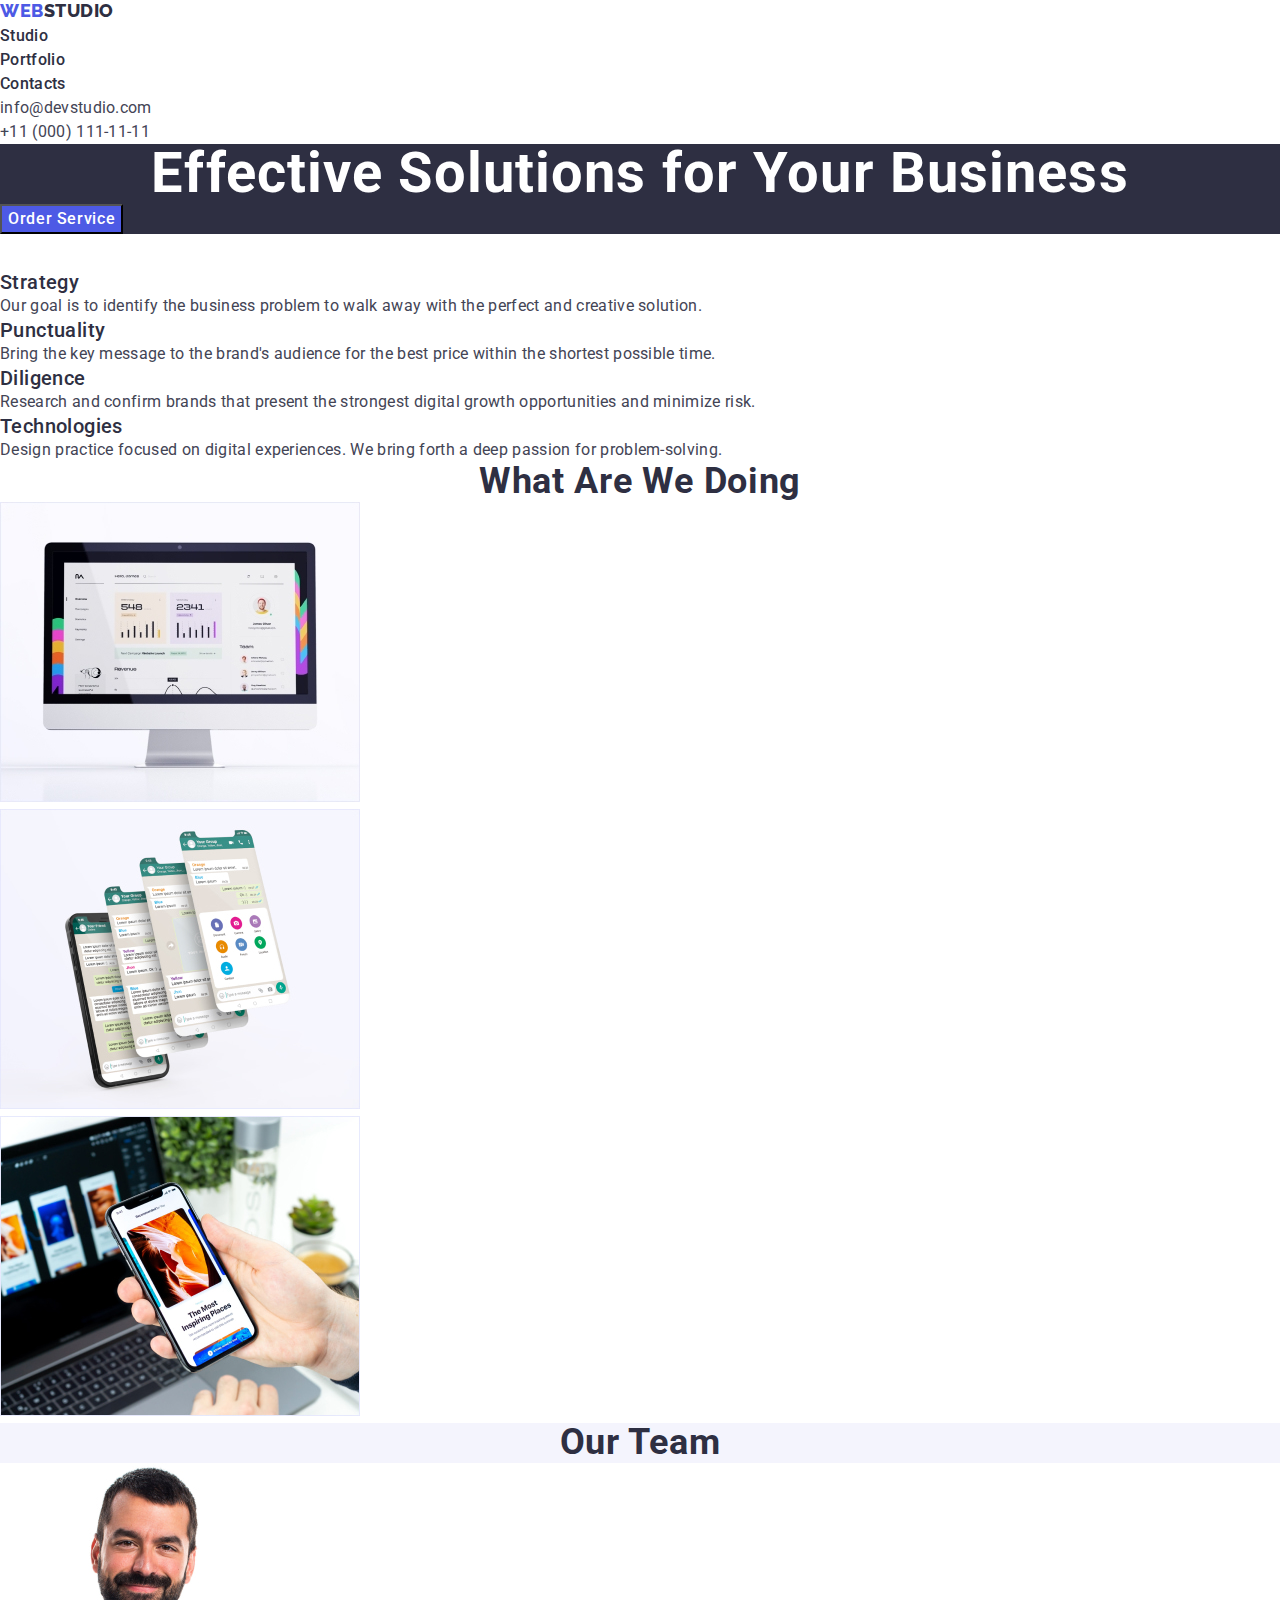
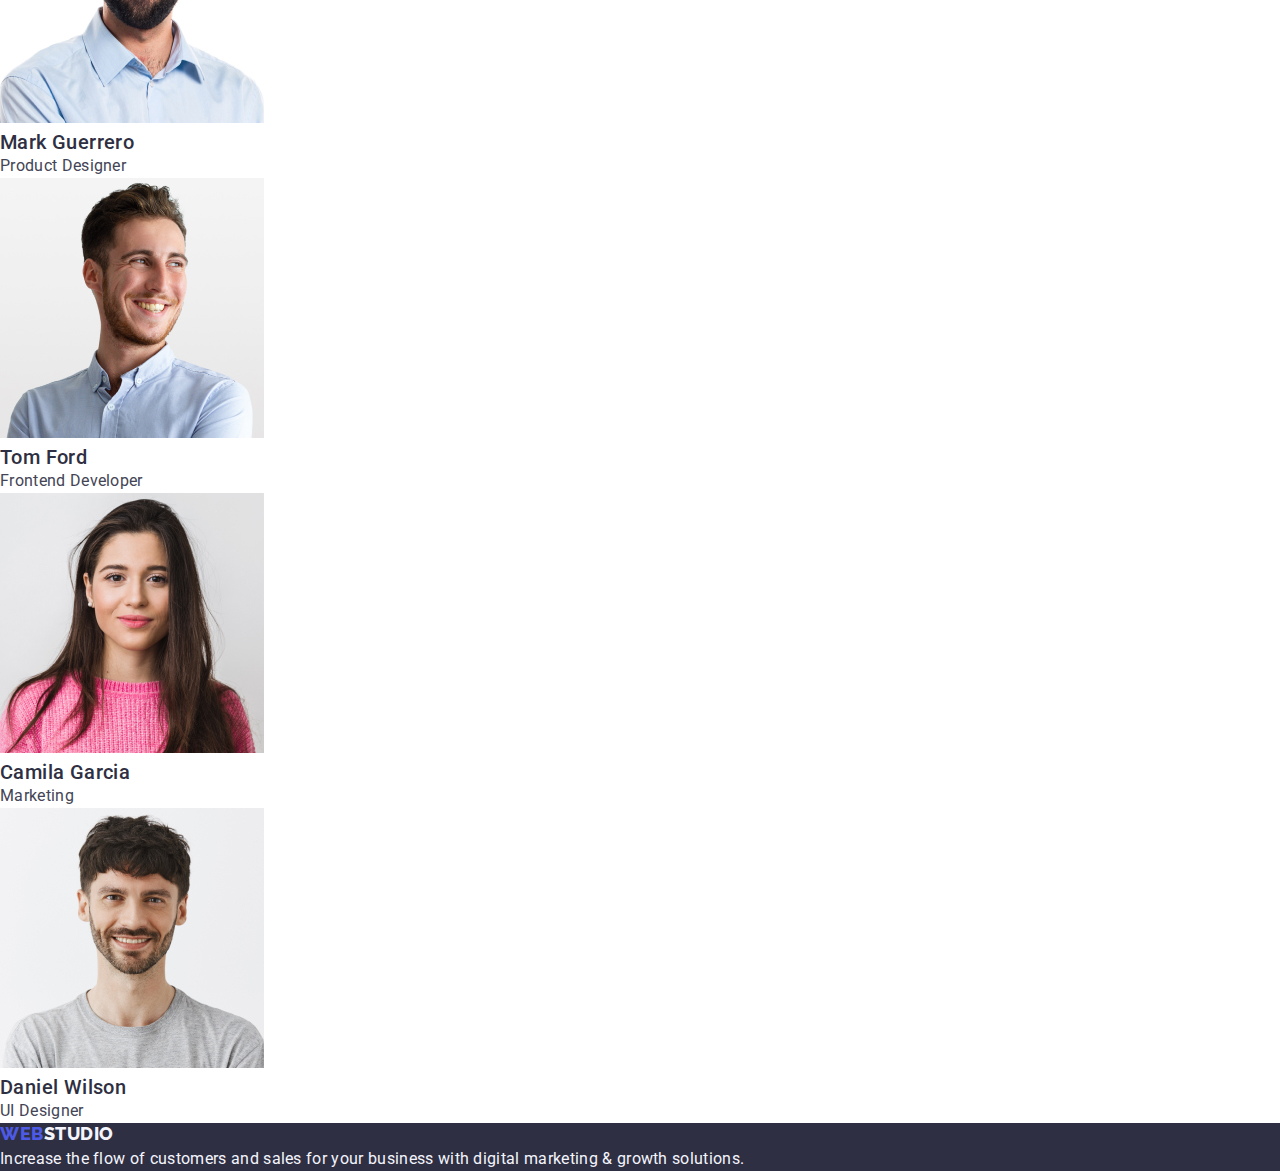
==== index.html @ f1a43825 "start" ====
<!DOCTYPE html>
<html lang="en">
  <head>
    <meta charset="UTF-8" />
    <meta name="description" content="Effective Solutions for Your Business" />
    <title>Web Studio (Version 4.0)</title>
    <link rel="preconnect" href="https://fonts.googleapis.com" />
    <link rel="preconnect" href="https://fonts.gstatic.com" crossorigin />
    <link
      href="https://fonts.googleapis.com/css2?family=Raleway:wght@800&family=Roboto:wght@400;500;700;900&display=swap"
      rel="stylesheet"
    />
    <link
      rel="stylesheet"
      href="https://cdn.jsdelivr.net/npm/modern-normalize@2.0.0/modern-normalize.min.css"
    />
    <link rel="stylesheet" href="./css/styles.css" />
    <link rel="shortcut icon" href="./images/icon-Web.png" type="image/png" />
  </head>

  <body>
    <header>
      <nav>
        <a href="" class="link">Web<span class="studio">Studio</span></a>
        <ul class="list">
          <li><a href="./index.html" class="link">Studio</a></li>
          <li><a href="./portfolio.html" class="link">Portfolio</a></li>
          <li><a href="" class="link">Contacts</a></li>
        </ul>
      </nav>
      <address class="contacts-header">
        <ul class="list">
          <li>
            <a href="mailto:info@devstudio.com" class="link"
              >info@devstudio.com</a
            >
          </li>
          <li>
            <a href="tel:+110001111111" class="link">+11 (000) 111-11-11</a>
          </li>
        </ul>
      </address>
    </header>

    <main>
      <section class="hero">
        <h1 class="main-title">Effective Solutions for Your Business</h1>
        <button type="button" class="hero-btn">Order Service</button>
      </section>
      <section>
        <h2 class="hide">features</h2>
        <ul class="list">
          <li>
            <h3 class="feature-name">Strategy</h3>
            <p class="feature-text">
              Our goal is to identify the business problem to walk away with the
              perfect and creative solution.
            </p>
          </li>
          <li>
            <h3 class="feature-name">Punctuality</h3>
            <p class="feature-text">
              Bring the key message to the brand's audience for the best price
              within the shortest possible time.
            </p>
          </li>
          <li>
            <h3 class="feature-name">Diligence</h3>
            <p class="feature-text">
              Research and confirm brands that present the strongest digital
              growth opportunities and minimize risk.
            </p>
          </li>
          <li>
            <h3 class="feature-name">Technologies</h3>
            <p class="feature-text">
              Design practice focused on digital experiences. We bring forth a
              deep passion for problem-solving.
            </p>
          </li>
        </ul>
      </section>
      <section>
        <h2 class="name-what">What are we doing</h2>
        <ul class="list">
          <li>
            <img
              src="./images/section2/img1.jpg"
              width="360"
              alt="create your own perfect website"
            />
          </li>
          <li>
            <img
              src="./images/section2/img2.jpg"
              width="360"
              alt="create best applications"
            />
          </li>
          <li>
            <img
              src="./images/section2/img3.jpg"
              width="360"
              alt="synchronize applications with desktop programs"
            />
          </li>
        </ul>
      </section>
      <section class="team-cards">
        <h2 class="name-what">Our Team</h2>
        <ul class="list">
          <li class="team-list">
            <img
              src="./images/section3/TeamCard1/img.jpg"
              width="264"
              alt="Mark Guerrero"
            />
            <h3 class="card-name">Mark Guerrero</h3>
            <p class="card-text">Product Designer</p>
          </li>
          <li class="team-list">
            <img
              src="./images/section3/TeamCard2/img.jpg"
              width="264"
              alt="Tom Ford"
            />
            <h3 class="card-name">Tom Ford</h3>
            <p class="card-text">Frontend Developer</p>
          </li>
          <li class="team-list">
            <img
              src="./images/section3/TeamCard3/img.jpg"
              width="264"
              alt="Camila Garcia"
            />
            <h3 class="card-name">Camila Garcia</h3>
            <p class="card-text">Marketing</p>
          </li>
          <li class="team-list">
            <img
              src="./images/section3/TeamCard4/img.jpg"
              width="264"
              alt="Daniel Wilson"
            />
            <h3 class="card-name">Daniel Wilson</h3>
            <p class="card-text">UI Designer</p>
          </li>
        </ul>
      </section>
    </main>
    <footer class="bottom">
      <a href="" class="link">Web<span class="studio">Studio</span></a>
      <p class="bottom-text">
        Increase the flow of customers and sales for your business with digital
        marketing & growth solutions.
      </p>
    </footer>
  </body>
</html>
---- css/styles.css ----
:root {
    --primary-font: 'Roboto', sans-serif;
    --logo-font: 'Raleway', sans-serif;
    --primary-brand: #4D5AE5;
    --pressed-state: #404BBF;
    --light: #F4F4FD;
    --dark: #2E2F42;
    --white-background: #FFFFFF;
    --text: #434455;
    --accent: #E7E9FC;
}

body {
    font-family: var(--primary-font);
    color: var(--text);
    background-color: var(--white-background);
    font-size: 16px;
    line-height: 1.5;
    letter-spacing: 0.32px;
    word-wrap: break-word;
}

h1,
h2,
h3,
h4,
h5,
h6,
p {
    margin-top: 0;
    margin-bottom: 0;
}

ul,
ol {
    margin-top: 0;
    margin-bottom: 0;
    padding-left: 0;
}

nav>.link, footer>.link {
    color: var(--primary-brand);
    font-size: 18px;
    font-family: Raleway, sans-serif;
    font-weight: 800;
    text-transform: uppercase;
    line-height: 1.17;
    letter-spacing: 0.54px;
    text-decoration: none;
}
nav .list .link {
    color: var(--dark);
    font-weight: 500;
    list-style: none;
    text-decoration: none;
}
.contacts-header {font-style: normal}
.contacts-header .list .link {
    color: var(--text);
}

.hero {background-color: var(--dark)}
.main-title {
    color: var(--white-background);
    font-size: 56px;
    text-align: center;
    font-weight: 700;
    line-height: 1.07;
    letter-spacing: 1.12px;
    word-wrap: break-word;
}
.hero-btn {
    background-color: var(--primary-brand);
    color: var(--white-background);
    font-weight: 500;
    line-height: 1.5;
    letter-spacing: 0.64px;
    cursor: pointer;
}
.hero-btn:hover, .hero-btn:focus, .hero-btn:active {
background-color: var(--pressed-state);
}

.hide {color: var(--white-background);}

.feature-name {
    color: var(--dark);
    font-size: 20px;
    font-weight: 500;
    line-height: 1.2;
    letter-spacing: 0.40px;
}
.name-what {
    color: var(--dark);
    font-size: 36px;
    font-weight: 700;
    text-align: center;
    text-transform: capitalize;
    line-height: 1.11;
    letter-spacing: 0.72px;
}

.filter-btn {
    color: var(--primary-brand);
    font-weight: 500;
    line-height: 1.5;
    letter-spacing: 0.64px;
    background-color: var(--light);
    justify-content: center;
    cursor: pointer;
    }
.filter-btn:hover, .filter-btn:focus, .filter-btn:active {
    background-color: var(--pressed-state);
    color: var(--white-background);
}

.team-cards {background-color: var(--light);}
.card-name {
    color: var(--dark);
    font-size: 20px;
    font-weight: 500;
    line-height: 1.2;
    letter-spacing: 0.40px;
}
.card-text {color: var(--text);}
.team-list {background-color: var(--white-background);}

nav .studio {
    color: var(--dark);
}
footer .studio {
    color: var(--light);
}
.bottom-text {
    color: var(--light);
}
.bottom {background-color: var(--dark)}

.link {
    text-decoration: none;
}
.list .link:hover,
.list .link:focus,
.list .link:active {color: var(--pressed-state);}

.list {
    list-style: none;
}
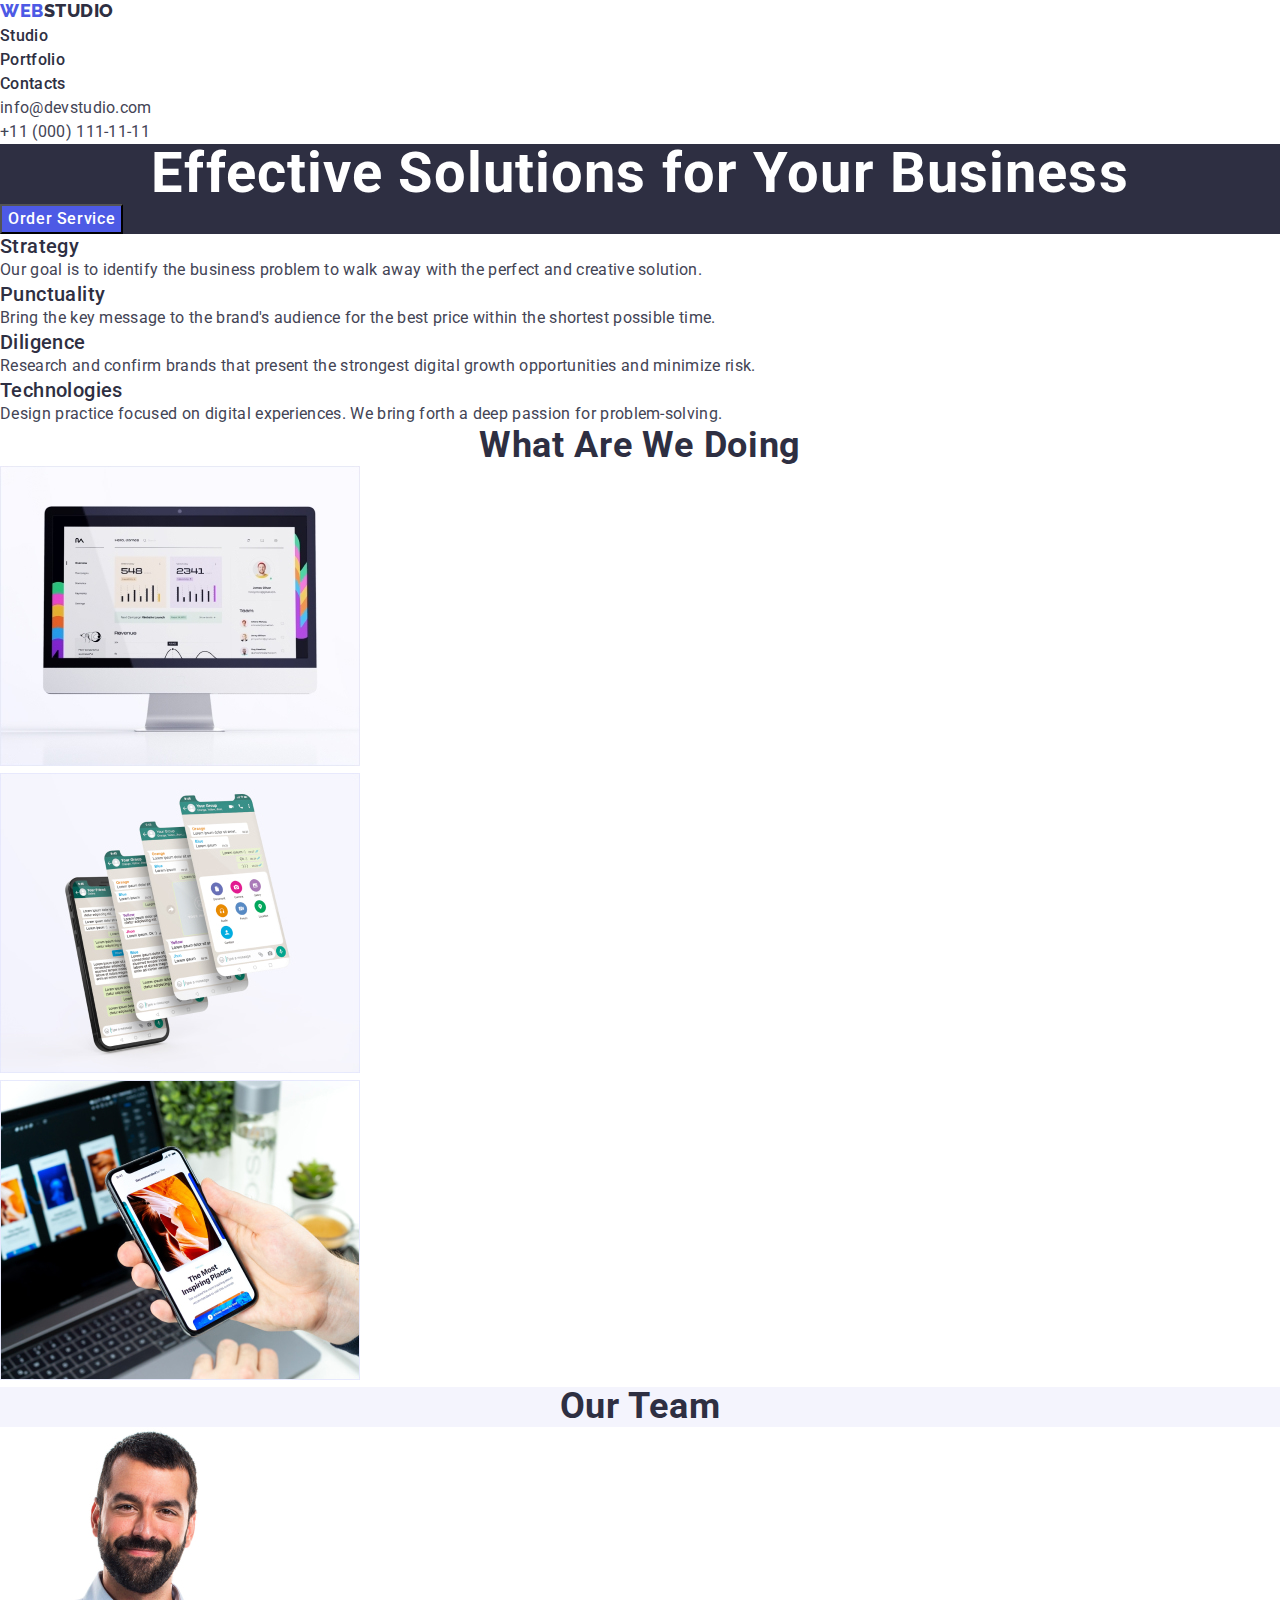
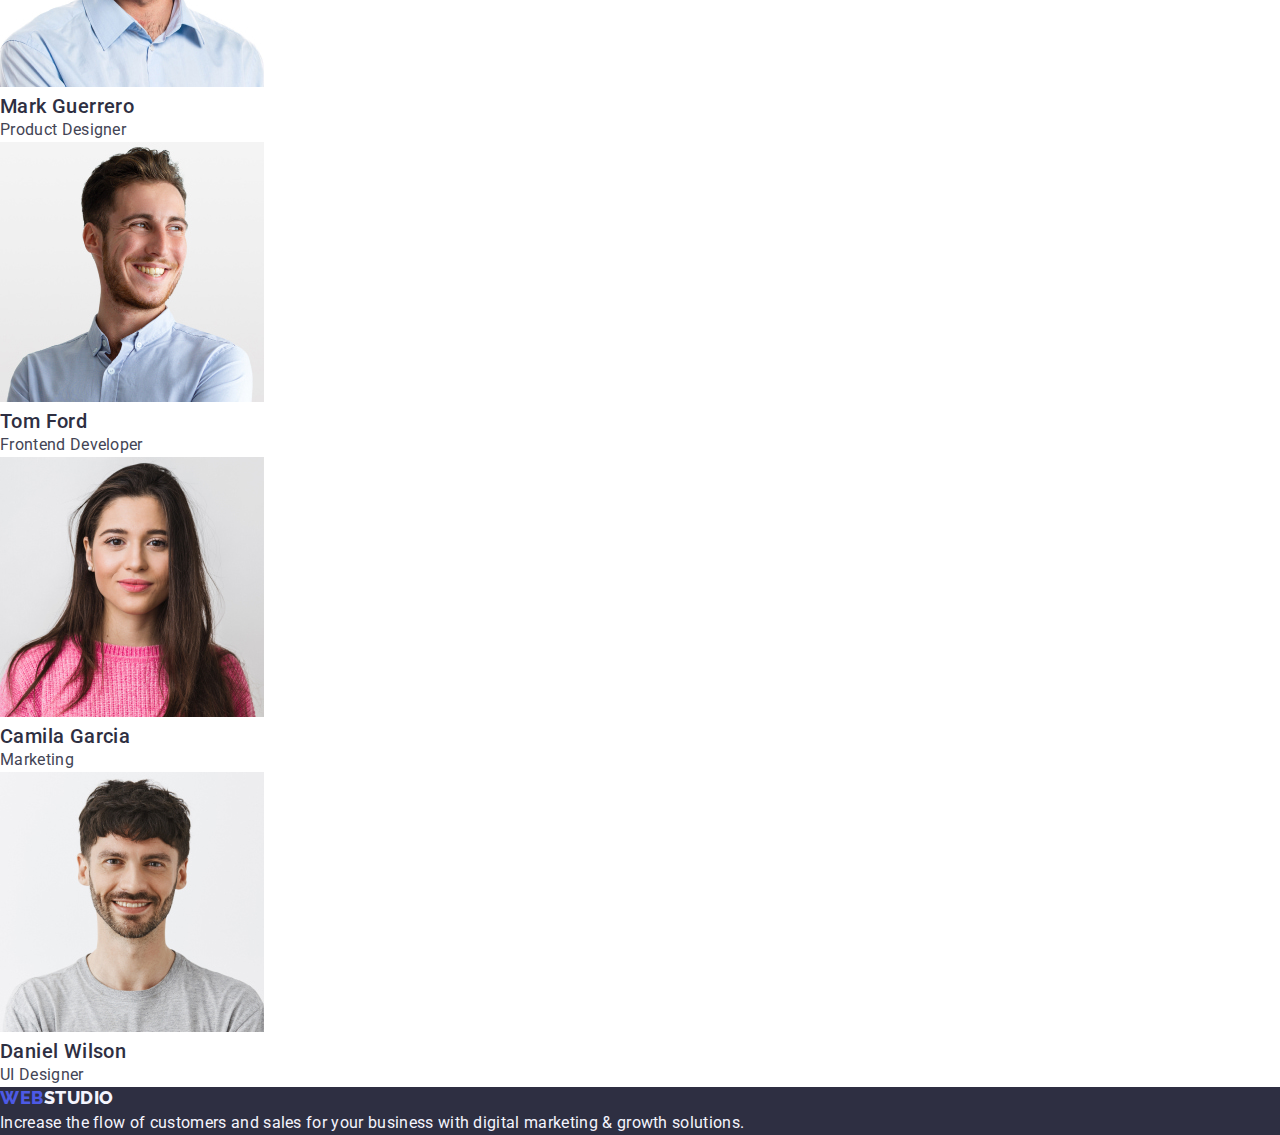
==== commit 797bb59a: "+hide" ====
--- a/index.html
+++ b/index.html
@@ -15,7 +15,7 @@
       href="https://cdn.jsdelivr.net/npm/modern-normalize@2.0.0/modern-normalize.min.css"
     />
     <link rel="stylesheet" href="./css/styles.css" />
-    <link rel="shortcut icon" href="./images/icon-Web.png" type="image/png" />
+    <link rel="shortcut icon" href="./images/icon-Web.svg" type="image/svg" />
   </head>
 
   <body>
--- a/css/styles.css
+++ b/css/styles.css
@@ -81,7 +81,7 @@
 background-color: var(--pressed-state);
 }
 
-.hide {color: var(--white-background);}
+.hide {display: none;}
 
 .feature-name {
     color: var(--dark);
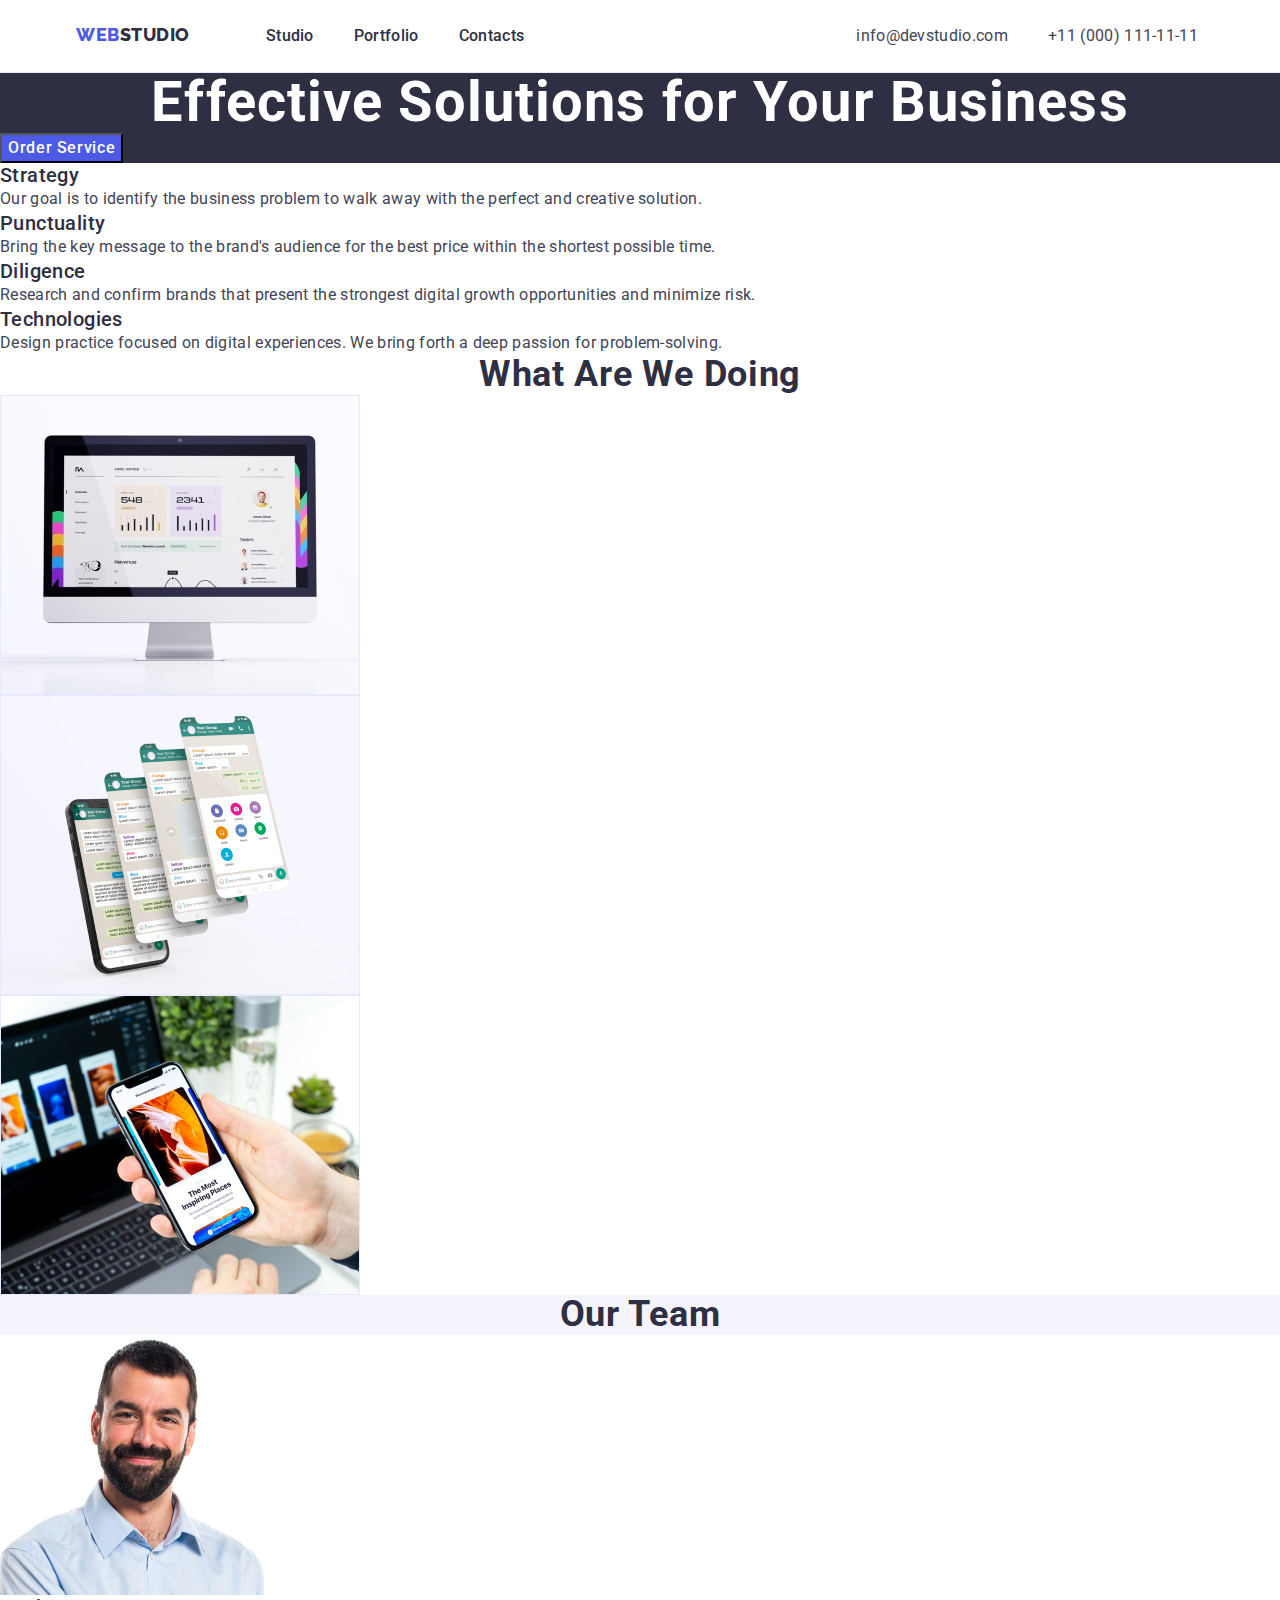
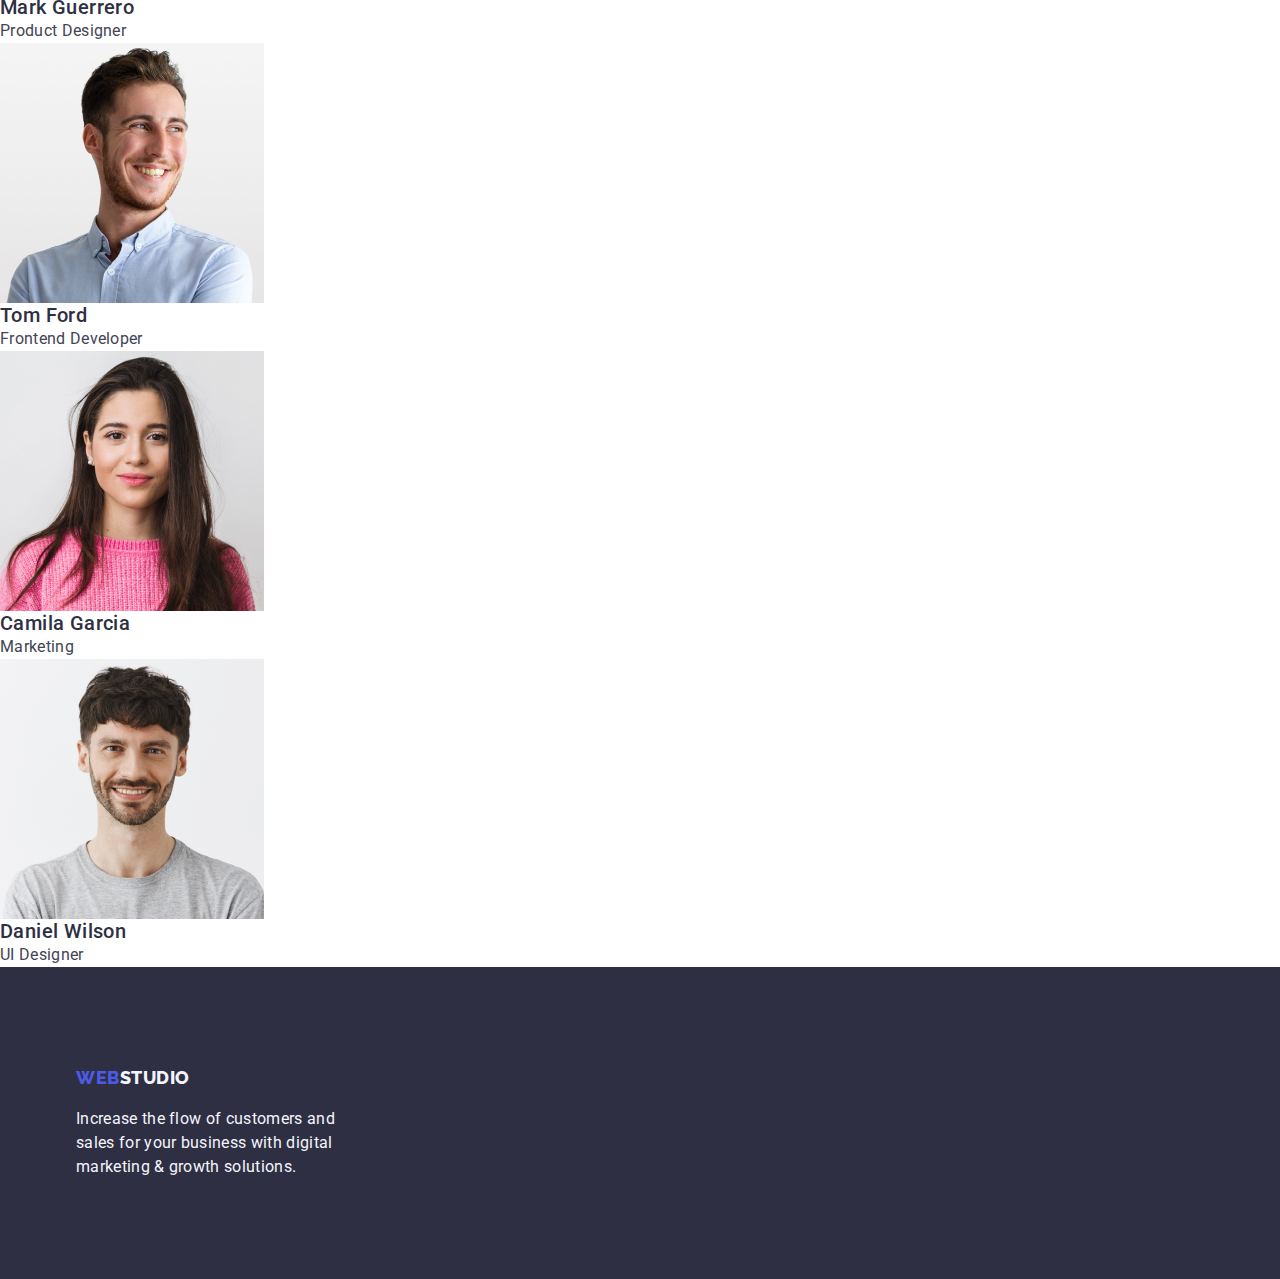
==== commit 1e097119: "+header+footer+btn" ====
--- a/index.html
+++ b/index.html
@@ -14,32 +14,49 @@
       rel="stylesheet"
       href="https://cdn.jsdelivr.net/npm/modern-normalize@2.0.0/modern-normalize.min.css"
     />
+    <link
+      rel="stylesheet"
+      href="https://cdnjs.cloudflare.com/ajax/libs/modern-normalize/2.0.0/modern-normalize.min.css"
+      integrity="sha512-4xo8blKMVCiXpTaLzQSLSw3KFOVPWhm/TRtuPVc4WG6kUgjH6J03IBuG7JZPkcWMxJ5huwaBpOpnwYElP/m6wg=="
+      crossorigin="anonymous"
+      referrerpolicy="no-referrer"
+    />
     <link rel="stylesheet" href="./css/styles.css" />
     <link rel="shortcut icon" href="./images/icon-Web.svg" type="image/svg" />
   </head>
 
   <body>
-    <header>
-      <nav>
-        <a href="" class="link">Web<span class="studio">Studio</span></a>
-        <ul class="list">
-          <li><a href="./index.html" class="link">Studio</a></li>
-          <li><a href="./portfolio.html" class="link">Portfolio</a></li>
-          <li><a href="" class="link">Contacts</a></li>
-        </ul>
-      </nav>
-      <address class="contacts-header">
-        <ul class="list">
-          <li>
-            <a href="mailto:info@devstudio.com" class="link"
-              >info@devstudio.com</a
-            >
-          </li>
-          <li>
-            <a href="tel:+110001111111" class="link">+11 (000) 111-11-11</a>
-          </li>
-        </ul>
-      </address>
+    <header class="header">
+      <div class="container header-container">
+        <nav class="nav">
+          <a class="logo link" href="">Web<span class="studio">Studio</span></a>
+          <ul class="nav-list list">
+            <li class="nav-item">
+              <a class="nav-links link" href="./index.html">Studio</a>
+            </li>
+            <li class="nav-item">
+              <a class="nav-links link" href="./portfolio.html">Portfolio</a>
+            </li>
+            <li class="nav-item">
+              <a class="nav-links link" href="">Contacts</a>
+            </li>
+          </ul>
+        </nav>
+        <address class="contacts-header">
+          <ul class="contacts list">
+            <li class="contacts-item">
+              <a class="contacts-links link" href="mailto:info@devstudio.com"
+                >info@devstudio.com</a
+              >
+            </li>
+            <li class="contacts-item">
+              <a class="contacts-links link" href="tel:+110001111111"
+                >+11 (000) 111-11-11</a
+              >
+            </li>
+          </ul>
+        </address>
+      </div>
     </header>
 
     <main>
@@ -48,7 +65,7 @@
         <button type="button" class="hero-btn">Order Service</button>
       </section>
       <section>
-        <h2 class="hide">features</h2>
+        <h2 class="visually-hidden">features</h2>
         <ul class="list">
           <li>
             <h3 class="feature-name">Strategy</h3>
@@ -148,12 +165,16 @@
         </ul>
       </section>
     </main>
-    <footer class="bottom">
-      <a href="" class="link">Web<span class="studio">Studio</span></a>
-      <p class="bottom-text">
-        Increase the flow of customers and sales for your business with digital
-        marketing & growth solutions.
-      </p>
+    <footer class="footer">
+      <div class="container footer-container">
+        <div class="footer-logo-container">
+          <a class="logo link" href="">Web<span class="studio">Studio</span></a>
+        </div>
+        <p class="bottom-text">
+          Increase the flow of customers and sales for your business with
+          digital marketing & growth solutions.
+        </p>
+      </div>
     </footer>
   </body>
 </html>
--- a/css/styles.css
+++ b/css/styles.css
@@ -1,3 +1,36 @@
+/* reset start */
+h1,
+h2,
+h3,
+h4,
+h5,
+h6,
+p {
+    margin-top: 0;
+    margin-bottom: 0;
+}
+
+ul,
+ol {
+    margin-top: 0;
+    margin-bottom: 0;
+    padding-left: 0;
+}
+.link {
+    text-decoration: none;
+    color: currentColor;
+}
+.list {
+    list-style: none;
+}
+.contacts-header {
+    font-style: normal;
+}
+.list-item:not(:last-child) {
+    margin-bottom: 20px;
+}
+/* reset end */
+
 :root {
     --primary-font: 'Roboto', sans-serif;
     --logo-font: 'Raleway', sans-serif;
@@ -19,26 +52,35 @@
     letter-spacing: 0.32px;
     word-wrap: break-word;
 }
-
-h1,
-h2,
-h3,
-h4,
-h5,
-h6,
-p {
-    margin-top: 0;
-    margin-bottom: 0;
-}
-
-ul,
-ol {
-    margin-top: 0;
-    margin-bottom: 0;
-    padding-left: 0;
-}
-
-nav>.link, footer>.link {
+img,
+svg {
+    display: block;
+}
+.header {
+    max-width: 100%;
+    border-bottom: 1px solid var(--accent);
+}
+.container {
+    width: 1158px;
+    margin: 0 auto;
+    padding: 0 15px;
+}
+.header-container {
+    display: flex;
+    height: 72px;
+    align-content: center;
+}
+.nav {
+    display: flex;
+    margin: auto 0;
+}
+.nav-list {
+    display: flex;
+    gap: 40px;
+    margin-right: 332px;
+    margin-left: 76px;
+}
+.logo.link {
     color: var(--primary-brand);
     font-size: 18px;
     font-family: Raleway, sans-serif;
@@ -46,17 +88,31 @@
     text-transform: uppercase;
     line-height: 1.17;
     letter-spacing: 0.54px;
-    text-decoration: none;
-}
-nav .list .link {
-    color: var(--dark);
-    font-weight: 500;
-    list-style: none;
-    text-decoration: none;
-}
-.contacts-header {font-style: normal}
-.contacts-header .list .link {
+    height: 24px;
+}
+.nav .studio {
+    color: var(--dark);
+}
+.nav-links {
+    display: inline-block;
+    color: var(--dark);
+    font-weight: 500;
+}
+
+.contacts-header {
+    display: flex;
+}
+.contacts {
+    display: flex;
+    align-items: center;
+    gap: 40px;
+}
+.contacts-links {
     color: var(--text);
+}
+.contacts-item {
+    max-width: 153px;
+    height: 24px;
 }
 
 .hero {background-color: var(--dark)}
@@ -81,7 +137,18 @@
 background-color: var(--pressed-state);
 }
 
-.hide {display: none;}
+.visually-hidden {
+    position: absolute;
+    width: 1px;
+    height: 1px;
+    margin: -1px;
+    border: 0;
+    padding: 0;
+    white-space: nowrap;
+    clip-path: inset(100%);
+    clip: rect(0 0 0 0);
+    overflow: hidden;
+}
 
 .feature-name {
     color: var(--dark);
@@ -100,18 +167,38 @@
     letter-spacing: 0.72px;
 }
 
-.filter-btn {
+.filters {
+    display: flex;
+    align-content: center;
+    justify-content: center;
+    padding-top: 96px;
+    margin-bottom: 72px;
+    gap: 24px;
+}
+.filters-btn {
     color: var(--primary-brand);
     font-weight: 500;
     line-height: 1.5;
     letter-spacing: 0.64px;
     background-color: var(--light);
+    cursor: pointer;
+    width: 100%;
+    height: 100%;
+    padding-left: 24px;
+    padding-right: 24px;
+    padding-top: 12px;
+    padding-bottom: 12px;
+    border-radius: 4px;
+    border: 1px solid var(--accent);
     justify-content: center;
-    cursor: pointer;
+    align-items: center;
+    display: inline-flex;
     }
-.filter-btn:hover, .filter-btn:focus, .filter-btn:active {
+.filters-btn:hover, .filter-btn:focus, .filter-btn:active {
     background-color: var(--pressed-state);
     color: var(--white-background);
+    border-color: var(--pressed-state);
+    box-shadow: 0px 2px 2px rgba(0, 0, 0, 0.12);
 }
 
 .team-cards {background-color: var(--light);}
@@ -125,24 +212,27 @@
 .card-text {color: var(--text);}
 .team-list {background-color: var(--white-background);}
 
-nav .studio {
-    color: var(--dark);
-}
-footer .studio {
+.footer-container {
+    height: 312px;
+}
+
+.footer-logo-container {
+    display: flex;
+    padding-top: 100px;
+    margin-bottom: 16px;
+}
+.footer .studio {
     color: var(--light);
 }
 .bottom-text {
     color: var(--light);
-}
-.bottom {background-color: var(--dark)}
-
-.link {
-    text-decoration: none;
-}
+    display: flex;
+    width: 264px;
+    height: 72px;
+}
+.footer {
+    background-color: var(--dark)}
+
 .list .link:hover,
 .list .link:focus,
 .list .link:active {color: var(--pressed-state);}
-
-.list {
-    list-style: none;
-}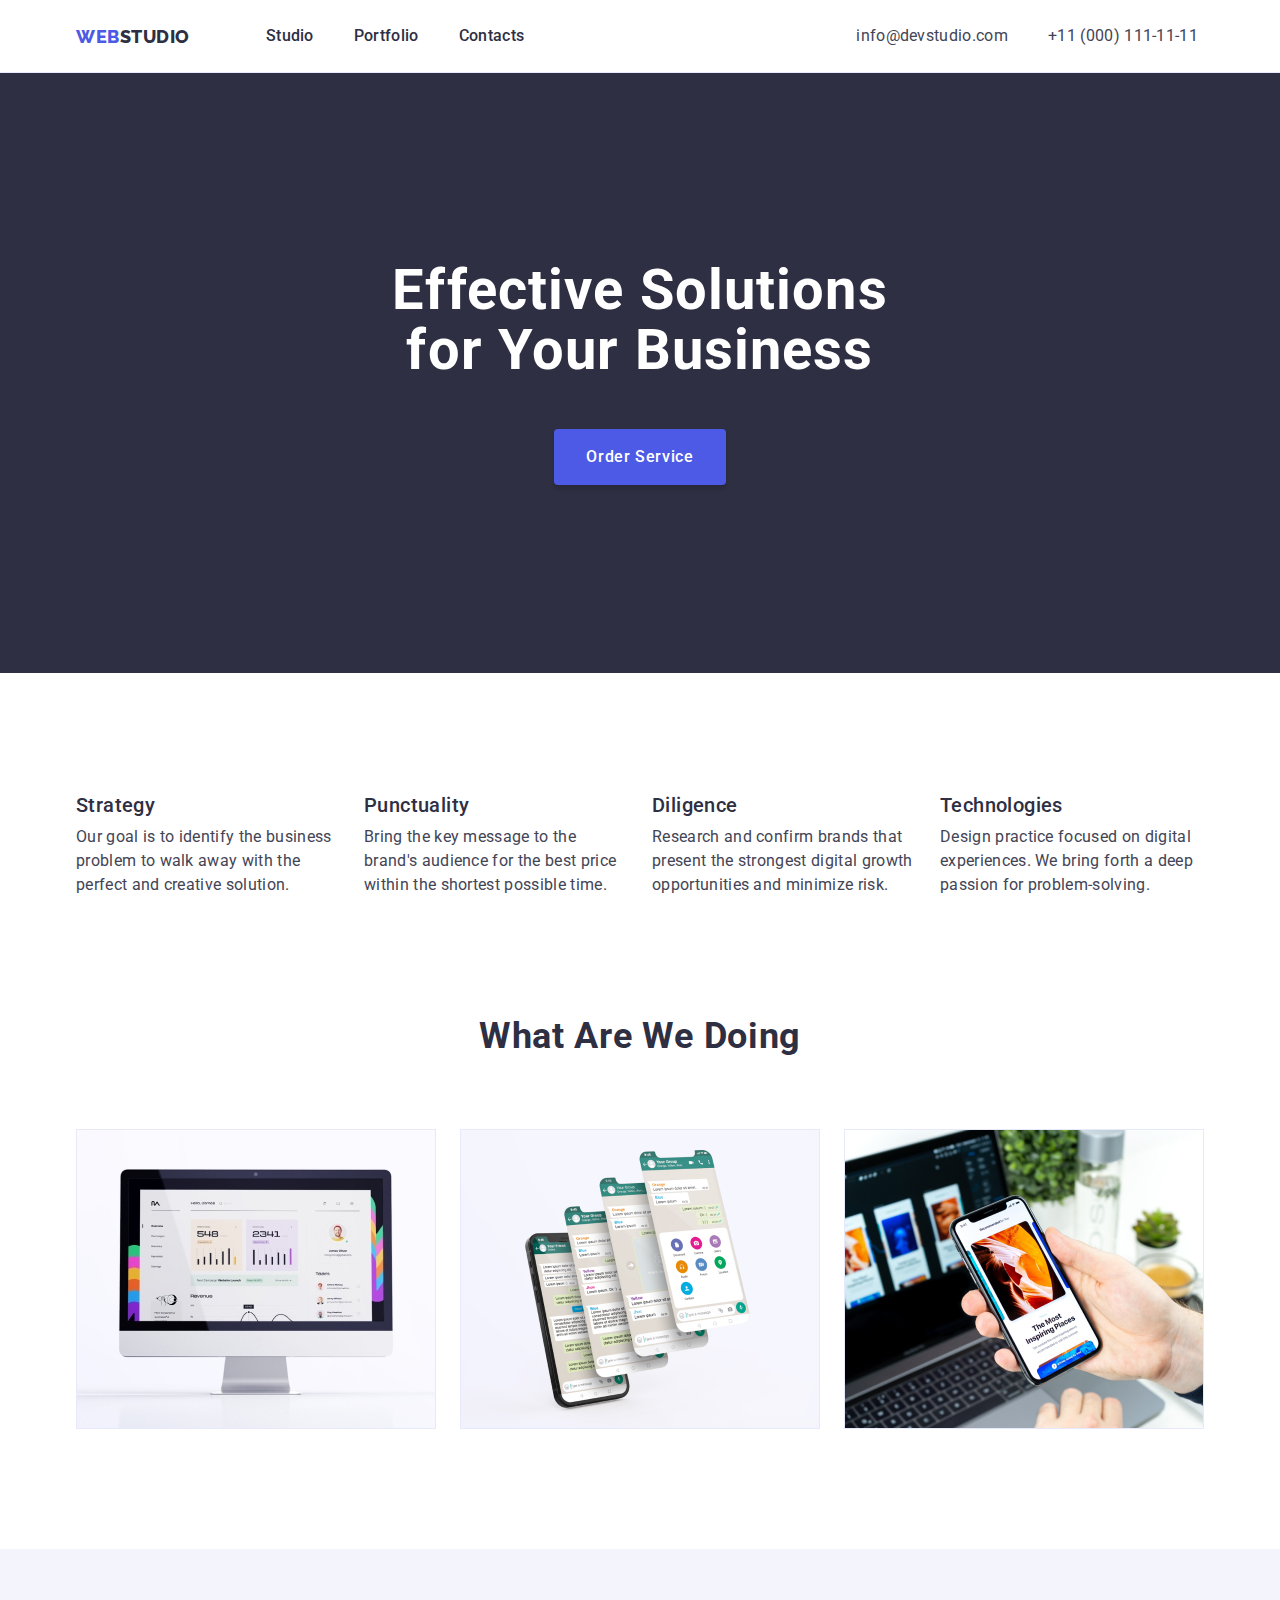
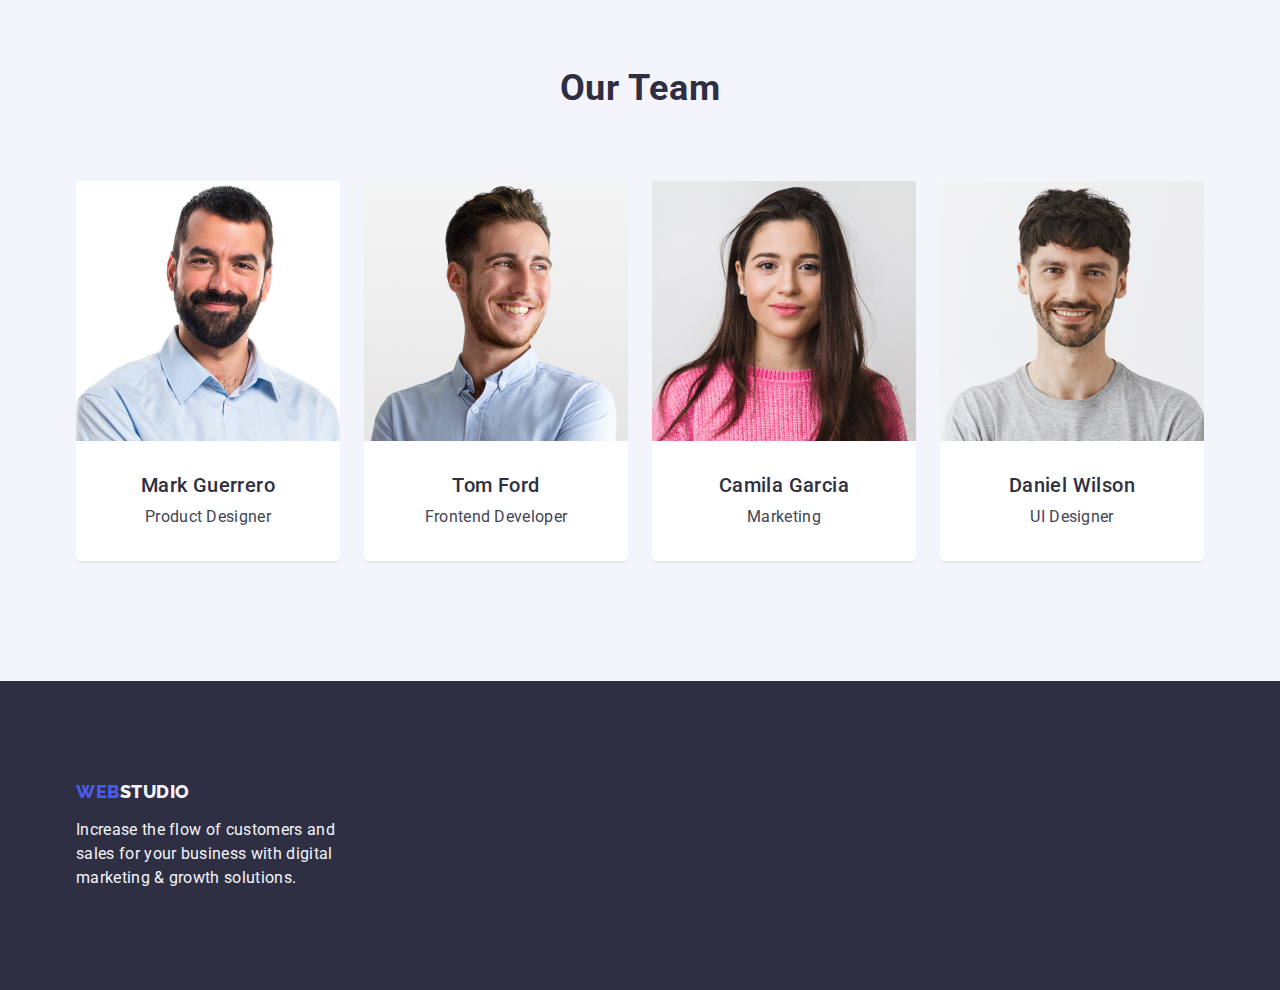
==== commit 4a996b46: "check1" ====
--- a/index.html
+++ b/index.html
@@ -29,7 +29,9 @@
     <header class="header">
       <div class="container header-container">
         <nav class="nav">
-          <a class="logo link" href="">Web<span class="studio">Studio</span></a>
+          <a class="logo-header logo link" href=""
+            >Web<span class="studio">Studio</span></a
+          >
           <ul class="nav-list list">
             <li class="nav-item">
               <a class="nav-links link" href="./index.html">Studio</a>
@@ -60,116 +62,139 @@
     </header>
 
     <main>
-      <section class="hero">
-        <h1 class="main-title">Effective Solutions for Your Business</h1>
-        <button type="button" class="hero-btn">Order Service</button>
-      </section>
-      <section>
+      <section class="hero section">
+        <div class="hero-container container">
+          <h1 class="main-title">Effective Solutions for Your Business</h1>
+          <button class="hero-btn" type="button">Order Service</button>
+        </div>
+      </section>
+      <section class="features-section section">
         <h2 class="visually-hidden">features</h2>
-        <ul class="list">
-          <li>
-            <h3 class="feature-name">Strategy</h3>
-            <p class="feature-text">
-              Our goal is to identify the business problem to walk away with the
-              perfect and creative solution.
-            </p>
-          </li>
-          <li>
-            <h3 class="feature-name">Punctuality</h3>
-            <p class="feature-text">
-              Bring the key message to the brand's audience for the best price
-              within the shortest possible time.
-            </p>
-          </li>
-          <li>
-            <h3 class="feature-name">Diligence</h3>
-            <p class="feature-text">
-              Research and confirm brands that present the strongest digital
-              growth opportunities and minimize risk.
-            </p>
-          </li>
-          <li>
-            <h3 class="feature-name">Technologies</h3>
-            <p class="feature-text">
-              Design practice focused on digital experiences. We bring forth a
-              deep passion for problem-solving.
-            </p>
-          </li>
-        </ul>
-      </section>
-      <section>
-        <h2 class="name-what">What are we doing</h2>
-        <ul class="list">
-          <li>
-            <img
-              src="./images/section2/img1.jpg"
-              width="360"
-              alt="create your own perfect website"
-            />
-          </li>
-          <li>
-            <img
-              src="./images/section2/img2.jpg"
-              width="360"
-              alt="create best applications"
-            />
-          </li>
-          <li>
-            <img
-              src="./images/section2/img3.jpg"
-              width="360"
-              alt="synchronize applications with desktop programs"
-            />
-          </li>
-        </ul>
-      </section>
-      <section class="team-cards">
-        <h2 class="name-what">Our Team</h2>
-        <ul class="list">
-          <li class="team-list">
-            <img
-              src="./images/section3/TeamCard1/img.jpg"
-              width="264"
-              alt="Mark Guerrero"
-            />
-            <h3 class="card-name">Mark Guerrero</h3>
-            <p class="card-text">Product Designer</p>
-          </li>
-          <li class="team-list">
-            <img
-              src="./images/section3/TeamCard2/img.jpg"
-              width="264"
-              alt="Tom Ford"
-            />
-            <h3 class="card-name">Tom Ford</h3>
-            <p class="card-text">Frontend Developer</p>
-          </li>
-          <li class="team-list">
-            <img
-              src="./images/section3/TeamCard3/img.jpg"
-              width="264"
-              alt="Camila Garcia"
-            />
-            <h3 class="card-name">Camila Garcia</h3>
-            <p class="card-text">Marketing</p>
-          </li>
-          <li class="team-list">
-            <img
-              src="./images/section3/TeamCard4/img.jpg"
-              width="264"
-              alt="Daniel Wilson"
-            />
-            <h3 class="card-name">Daniel Wilson</h3>
-            <p class="card-text">UI Designer</p>
-          </li>
-        </ul>
+        <div class="features-container container">
+          <ul class="features-list list">
+            <li>
+              <div class="feature-item">
+                <h3 class="feature-name">Strategy</h3>
+                <p class="feature-text">
+                  Our goal is to identify the business problem to walk away with
+                  the perfect and creative solution.
+                </p>
+              </div>
+            </li>
+            <li>
+              <div class="feature-item">
+                <h3 class="feature-name">Punctuality</h3>
+                <p class="feature-text">
+                  Bring the key message to the brand's audience for the best
+                  price within the shortest possible time.
+                </p>
+              </div>
+            </li>
+            <li>
+              <div class="feature-item">
+                <h3 class="feature-name">Diligence</h3>
+                <p class="feature-text">
+                  Research and confirm brands that present the strongest digital
+                  growth opportunities and minimize risk.
+                </p>
+              </div>
+            </li>
+            <li>
+              <h3 class="feature-name">Technologies</h3>
+              <p class="feature-text">
+                Design practice focused on digital experiences. We bring forth a
+                deep passion for problem-solving.
+              </p>
+            </li>
+          </ul>
+        </div>
+      </section>
+      <section class="section">
+        <div class="what-container container">
+          <h2 class="name-what">What are we doing</h2>
+          <ul class="what-list list">
+            <li>
+              <img
+                src="./images/section2/img1.jpg"
+                width="360"
+                alt="create your own perfect website"
+              />
+            </li>
+            <li>
+              <img
+                src="./images/section2/img2.jpg"
+                width="360"
+                alt="create best applications"
+              />
+            </li>
+            <li>
+              <img
+                src="./images/section2/img3.jpg"
+                width="360"
+                alt="synchronize applications with desktop programs"
+              />
+            </li>
+          </ul>
+        </div>
+      </section>
+      <section class="section team-cards">
+        <div class="team-cards-container container">
+          <h2 class="name-what">Our Team</h2>
+          <ul class="team-cards-list list">
+            <li class="team-list-item">
+              <img
+                src="./images/section3/TeamCard1/img.jpg"
+                width="264"
+                alt="Mark Guerrero"
+              />
+              <div class="team-cards-content">
+                <h3 class="card-name">Mark Guerrero</h3>
+                <p class="card-text">Product Designer</p>
+              </div>
+            </li>
+            <li class="team-list-item">
+              <img
+                src="./images/section3/TeamCard2/img.jpg"
+                width="264"
+                alt="Tom Ford"
+              />
+              <div class="team-cards-content">
+                <h3 class="card-name">Tom Ford</h3>
+                <p class="card-text">Frontend Developer</p>
+              </div>
+            </li>
+            <li class="team-list-item">
+              <img
+                src="./images/section3/TeamCard3/img.jpg"
+                width="264"
+                alt="Camila Garcia"
+              />
+              <div class="team-cards-content">
+                <h3 class="card-name">Camila Garcia</h3>
+                <p class="card-text">Marketing</p>
+              </div>
+            </li>
+            <li class="team-list-item">
+              <img
+                src="./images/section3/TeamCard4/img.jpg"
+                width="264"
+                alt="Daniel Wilson"
+              />
+              <div class="team-cards-content">
+                <h3 class="card-name">Daniel Wilson</h3>
+                <p class="card-text">UI Designer</p>
+              </div>
+            </li>
+          </ul>
+        </div>
       </section>
     </main>
+
     <footer class="footer">
       <div class="container footer-container">
-        <div class="footer-logo-container">
-          <a class="logo link" href="">Web<span class="studio">Studio</span></a>
-        </div>
+        <a class="logo-footer logo link" href=""
+          >Web<span class="studio">Studio</span></a
+        >
         <p class="bottom-text">
           Increase the flow of customers and sales for your business with
           digital marketing & growth solutions.
--- a/css/styles.css
+++ b/css/styles.css
@@ -9,7 +9,6 @@
     margin-top: 0;
     margin-bottom: 0;
 }
-
 ul,
 ol {
     margin-top: 0;
@@ -26,117 +25,6 @@
 .contacts-header {
     font-style: normal;
 }
-.list-item:not(:last-child) {
-    margin-bottom: 20px;
-}
-/* reset end */
-
-:root {
-    --primary-font: 'Roboto', sans-serif;
-    --logo-font: 'Raleway', sans-serif;
-    --primary-brand: #4D5AE5;
-    --pressed-state: #404BBF;
-    --light: #F4F4FD;
-    --dark: #2E2F42;
-    --white-background: #FFFFFF;
-    --text: #434455;
-    --accent: #E7E9FC;
-}
-
-body {
-    font-family: var(--primary-font);
-    color: var(--text);
-    background-color: var(--white-background);
-    font-size: 16px;
-    line-height: 1.5;
-    letter-spacing: 0.32px;
-    word-wrap: break-word;
-}
-img,
-svg {
-    display: block;
-}
-.header {
-    max-width: 100%;
-    border-bottom: 1px solid var(--accent);
-}
-.container {
-    width: 1158px;
-    margin: 0 auto;
-    padding: 0 15px;
-}
-.header-container {
-    display: flex;
-    height: 72px;
-    align-content: center;
-}
-.nav {
-    display: flex;
-    margin: auto 0;
-}
-.nav-list {
-    display: flex;
-    gap: 40px;
-    margin-right: 332px;
-    margin-left: 76px;
-}
-.logo.link {
-    color: var(--primary-brand);
-    font-size: 18px;
-    font-family: Raleway, sans-serif;
-    font-weight: 800;
-    text-transform: uppercase;
-    line-height: 1.17;
-    letter-spacing: 0.54px;
-    height: 24px;
-}
-.nav .studio {
-    color: var(--dark);
-}
-.nav-links {
-    display: inline-block;
-    color: var(--dark);
-    font-weight: 500;
-}
-
-.contacts-header {
-    display: flex;
-}
-.contacts {
-    display: flex;
-    align-items: center;
-    gap: 40px;
-}
-.contacts-links {
-    color: var(--text);
-}
-.contacts-item {
-    max-width: 153px;
-    height: 24px;
-}
-
-.hero {background-color: var(--dark)}
-.main-title {
-    color: var(--white-background);
-    font-size: 56px;
-    text-align: center;
-    font-weight: 700;
-    line-height: 1.07;
-    letter-spacing: 1.12px;
-    word-wrap: break-word;
-}
-.hero-btn {
-    background-color: var(--primary-brand);
-    color: var(--white-background);
-    font-weight: 500;
-    line-height: 1.5;
-    letter-spacing: 0.64px;
-    cursor: pointer;
-}
-.hero-btn:hover, .hero-btn:focus, .hero-btn:active {
-background-color: var(--pressed-state);
-}
-
 .visually-hidden {
     position: absolute;
     width: 1px;
@@ -149,13 +37,151 @@
     clip: rect(0 0 0 0);
     overflow: hidden;
 }
-
+/*  видалення лишнього маржіна
+    .list-item:not(:last-child) {
+    margin-bottom: XXXpx;
+} */
+/* reset end */
+
+:root {
+    --primary-font: 'Roboto', sans-serif;
+    --logo-font: 'Raleway', sans-serif;
+    --primary-brand: #4D5AE5;
+    --pressed-state: #404BBF;
+    --light: #F4F4FD;
+    --dark: #2E2F42;
+    --white-background: #FFFFFF;
+    --text: #434455;
+    --accent: #E7E9FC;
+    --indent-col: 8px;
+    --indent-row: 48px;
+    --item: 4;
+}
+
+body {
+    font-family: var(--primary-font);
+    color: var(--text);
+    background-color: var(--white-background);
+    font-size: 16px;
+    line-height: 1.5;
+    letter-spacing: 0.32px;
+    word-wrap: break-word;
+}
+img,
+svg {
+    display: block;
+    max-width: 100%;
+    height: auto;
+}
+.header {
+    display: block;
+    max-width: 100%;
+    border-bottom: 1px solid var(--accent);
+}
+.container {
+    width: 1158px;
+    margin: 0 auto;
+    padding: 0 15px;
+}
+.header-container {
+    display: flex;
+    align-items: center;
+}
+.logo.link {
+    color: var(--primary-brand);
+    font-size: 18px;
+    font-family: Raleway, sans-serif;
+    font-weight: 800;
+    text-transform: uppercase;
+    line-height: 1.17;
+    letter-spacing: 0.54px;
+    }
+.logo-header {
+    display: inline-block;
+    padding: 25.5px 0;
+    margin-right: 76px;
+}
+.nav {
+    display: flex;
+}
+.nav-list {
+    display: flex;
+    gap: 40px;
+    padding: 24px 0;
+    margin-right: 332px;
+}
+.nav .studio {
+    color: var(--dark);
+}
+.nav-links {
+    display: inline-block;
+    color: var(--dark);
+    font-weight: 500;
+}
+.contacts {
+    display: flex;
+    align-items: center;
+    gap: 40px;
+}
+.contacts-links {
+    color: var(--text);
+}
+
+.hero {
+    background-color: var(--dark);
+}
+.hero-container {
+    padding: 188px 0;
+    display: flex;
+    flex-direction: column;
+    align-items: center;
+}
+.main-title {
+    color: var(--white-background);
+    font-size: 56px;
+    text-align: center;
+    font-weight: 700;
+    line-height: 1.07;
+    letter-spacing: 1.12px;
+    word-wrap: break-word;
+    width: 496px;
+    margin-bottom: 48px;
+}
+.hero-btn {
+    background-color: var(--primary-brand);
+    color: var(--white-background);
+    font-weight: 500;
+    line-height: 1.5;
+    letter-spacing: 0.64px;
+    cursor: pointer;
+    border-radius: 4px;
+    box-shadow: 0px 4px 4px rgba(0, 0, 0, 0.15);
+    border-width: 0;
+    padding: 16px 32px;
+    width:fit-content;
+    }
+.hero-btn:hover, .hero-btn:focus, .hero-btn:active {
+background-color: var(--pressed-state);
+}
+
+.what-container {
+    padding-bottom: 120px;
+}
+.features-list {
+    display: flex;
+    gap: 24px;
+    padding: 120px 0;
+}
+.feature-item {
+    width: 264px;
+}
 .feature-name {
     color: var(--dark);
     font-size: 20px;
     font-weight: 500;
     line-height: 1.2;
     letter-spacing: 0.40px;
+    margin-bottom: 8px;
 }
 .name-what {
     color: var(--dark);
@@ -165,6 +191,11 @@
     text-transform: capitalize;
     line-height: 1.11;
     letter-spacing: 0.72px;
+    margin-bottom: 72px;
+}
+.what-list {
+    display: flex;
+    gap: 24px;
 }
 
 .filters {
@@ -200,7 +231,53 @@
     border-color: var(--pressed-state);
     box-shadow: 0px 2px 2px rgba(0, 0, 0, 0.12);
 }
-
+.project-container {
+    padding-bottom: 120px;
+}
+.project-cards {
+    display: flex;
+    flex-wrap: wrap;
+    column-gap: var(--indent-col);
+    row-gap: var(--indent-row);
+    justify-content: space-between;
+    align-items: first baseline;
+    --items: 3;
+    --indent-col: 24px;
+}
+.project-cards-item {
+    flex-basis: calc((100% - var(--indent-col) * var(--item) - 1) / var(--item));
+}
+.project-card-full {
+    
+ }
+.project-card-content {
+    border: 1px solid var(--accent);
+    border-top: 0;
+    display: inline-flex;
+    width: 360px;
+    padding: 32px 16px;
+    flex-direction: column;
+    gap: 8px;
+}
+.team-list-item {
+    flex-basis: calc((100% - var(--indent-col) * var(--item) - 1) / var(--item));
+    background-color: var(--white-background);
+    box-shadow: 0px 2px 1px rgba(46, 47, 66, 0.08);
+    border-bottom-left-radius: 4px;
+    border-bottom-right-radius: 4px;
+}
+.team-cards-container {
+    padding: 120px 15px;
+}
+.team-cards-list {
+    display: flex;
+    flex-wrap: wrap;
+    column-gap: var(--indent-col);
+    justify-content: space-between;
+    align-items: first baseline;
+    --items: 4;
+    --indent-col: 24px;
+}
 .team-cards {background-color: var(--light);}
 .card-name {
     color: var(--dark);
@@ -209,26 +286,31 @@
     line-height: 1.2;
     letter-spacing: 0.40px;
 }
+.team-cards-content {
+    width: 100%;
+    height: 100%;
+    flex-direction: column;
+    justify-content: center;
+    align-items: center;
+    gap: 8px;
+    display: inline-flex;
+    padding: 32px 16px;
+}
 .card-text {color: var(--text);}
-.team-list {background-color: var(--white-background);}
 
 .footer-container {
-    height: 312px;
-}
-
-.footer-logo-container {
-    display: flex;
-    padding-top: 100px;
-    margin-bottom: 16px;
-}
+    display: flex;
+    flex-direction: column;
+    padding: 100px 15px;
+    gap: 16px;
+    }
+
 .footer .studio {
     color: var(--light);
 }
 .bottom-text {
     color: var(--light);
-    display: flex;
     width: 264px;
-    height: 72px;
 }
 .footer {
     background-color: var(--dark)}
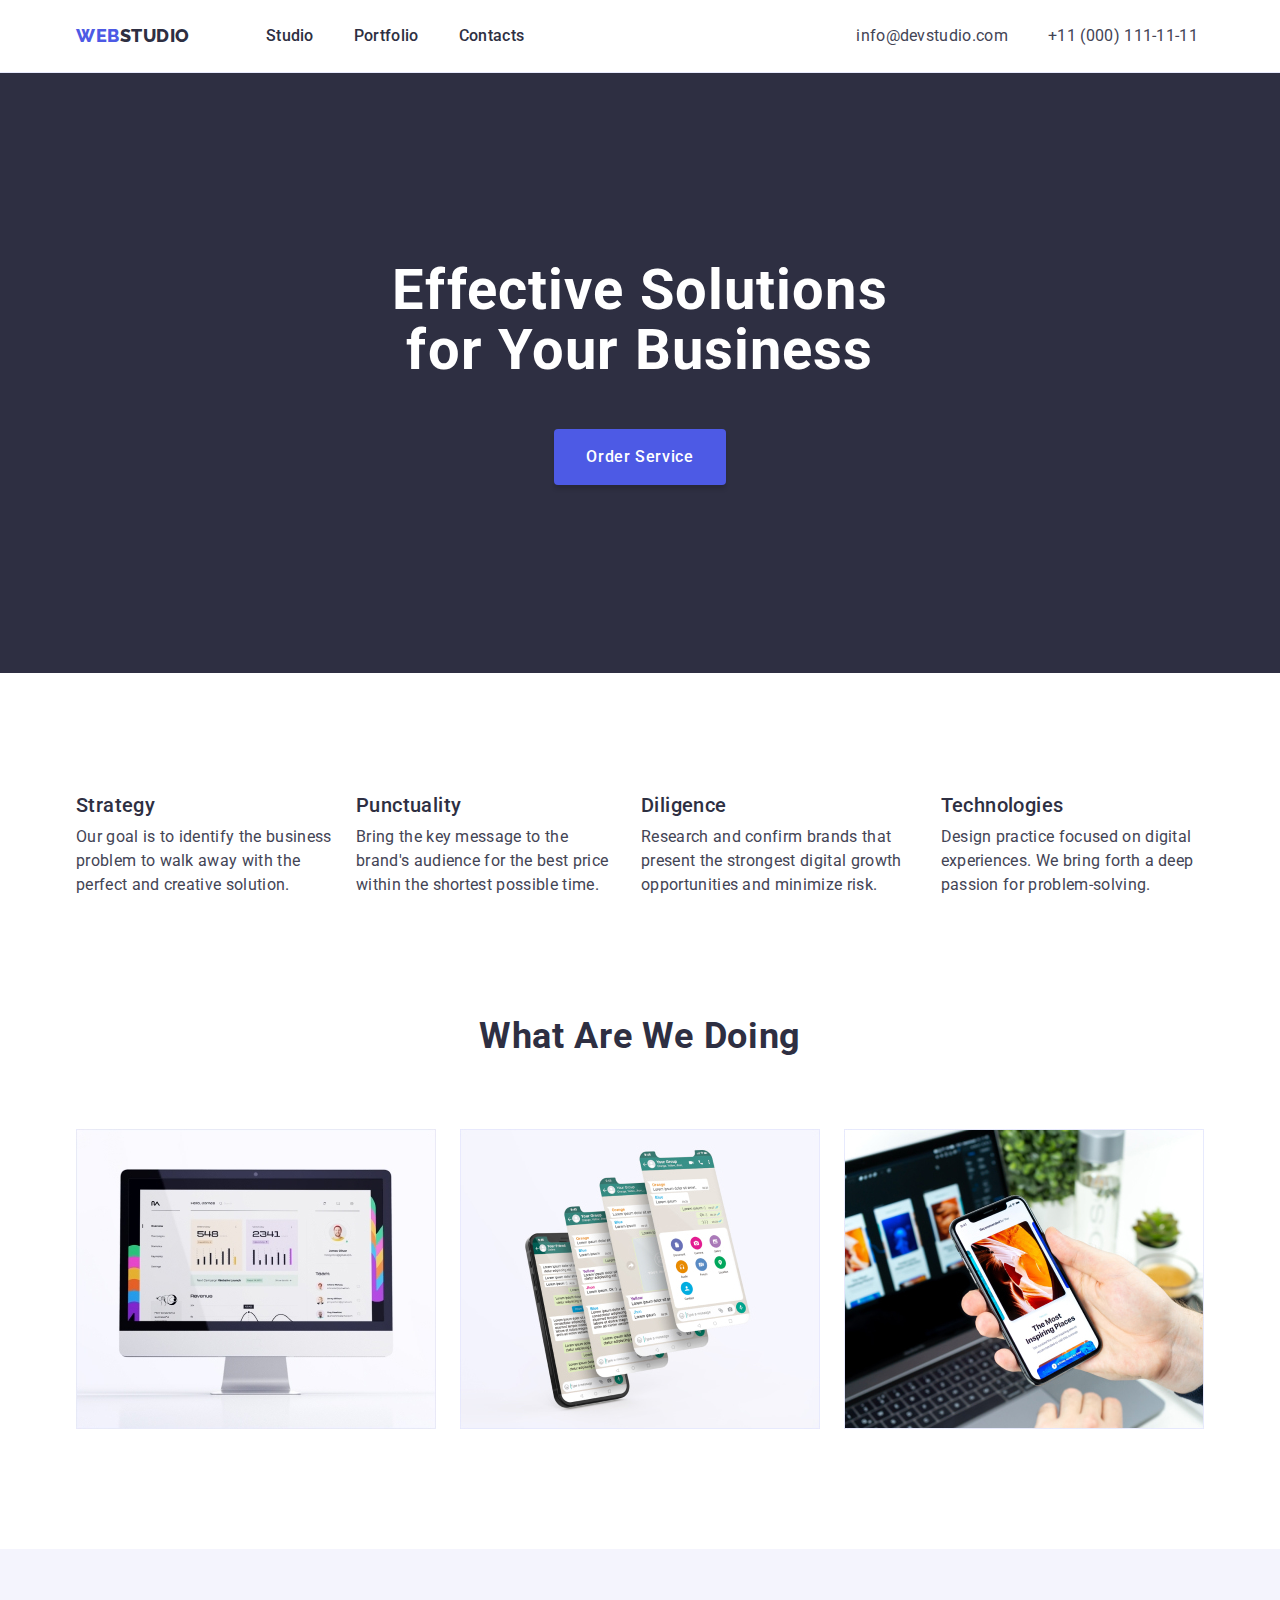
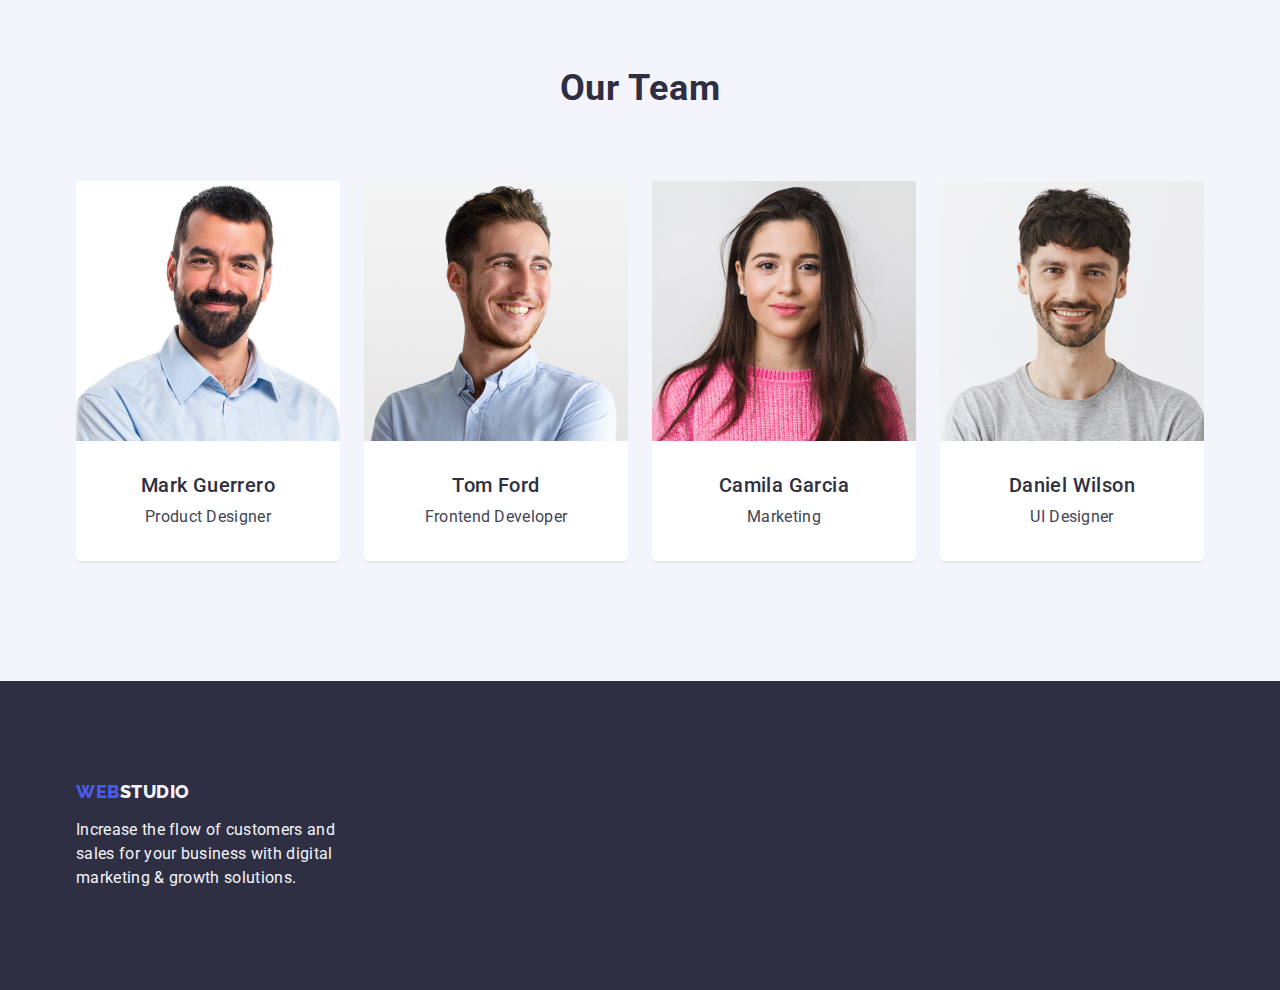
==== commit 49eacbbe: "check2" ====
--- a/index.html
+++ b/index.html
@@ -62,44 +62,38 @@
     </header>
 
     <main>
-      <section class="hero section">
+      <section class="hero-section section">
         <div class="hero-container container">
           <h1 class="main-title">Effective Solutions for Your Business</h1>
           <button class="hero-btn" type="button">Order Service</button>
         </div>
       </section>
       <section class="features-section section">
-        <h2 class="visually-hidden">features</h2>
         <div class="features-container container">
+          <h2 class="visually-hidden">features</h2>
           <ul class="features-list list">
-            <li>
-              <div class="feature-item">
-                <h3 class="feature-name">Strategy</h3>
-                <p class="feature-text">
-                  Our goal is to identify the business problem to walk away with
-                  the perfect and creative solution.
-                </p>
-              </div>
+            <li class="feature-item">
+              <h3 class="feature-name">Strategy</h3>
+              <p class="feature-text">
+                Our goal is to identify the business problem to walk away with
+                the perfect and creative solution.
+              </p>
             </li>
-            <li>
-              <div class="feature-item">
-                <h3 class="feature-name">Punctuality</h3>
-                <p class="feature-text">
-                  Bring the key message to the brand's audience for the best
-                  price within the shortest possible time.
-                </p>
-              </div>
+            <li class="feature-item">
+              <h3 class="feature-name">Punctuality</h3>
+              <p class="feature-text">
+                Bring the key message to the brand's audience for the best price
+                within the shortest possible time.
+              </p>
             </li>
-            <li>
-              <div class="feature-item">
-                <h3 class="feature-name">Diligence</h3>
-                <p class="feature-text">
-                  Research and confirm brands that present the strongest digital
-                  growth opportunities and minimize risk.
-                </p>
-              </div>
+            <li class="feature-item">
+              <h3 class="feature-name">Diligence</h3>
+              <p class="feature-text">
+                Research and confirm brands that present the strongest digital
+                growth opportunities and minimize risk.
+              </p>
             </li>
-            <li>
+            <li class="feature-item">
               <h3 class="feature-name">Technologies</h3>
               <p class="feature-text">
                 Design practice focused on digital experiences. We bring forth a
@@ -109,25 +103,25 @@
           </ul>
         </div>
       </section>
-      <section class="section">
+      <section class="what-section section">
         <div class="what-container container">
-          <h2 class="name-what">What are we doing</h2>
+          <h2 class="what-title">What are we doing</h2>
           <ul class="what-list list">
-            <li>
+            <li class="what-list-item">
               <img
                 src="./images/section2/img1.jpg"
                 width="360"
                 alt="create your own perfect website"
               />
             </li>
-            <li>
+            <li class="what-list-item">
               <img
                 src="./images/section2/img2.jpg"
                 width="360"
                 alt="create best applications"
               />
             </li>
-            <li>
+            <li class="what-list-item">
               <img
                 src="./images/section2/img3.jpg"
                 width="360"
@@ -137,9 +131,9 @@
           </ul>
         </div>
       </section>
-      <section class="section team-cards">
+      <section class="team-cards-section section">
         <div class="team-cards-container container">
-          <h2 class="name-what">Our Team</h2>
+          <h2 class="what-title">Our Team</h2>
           <ul class="team-cards-list list">
             <li class="team-list-item">
               <img
@@ -192,10 +186,10 @@
 
     <footer class="footer">
       <div class="container footer-container">
-        <a class="logo-footer logo link" href=""
+        <a class="footer-logo logo link" href=""
           >Web<span class="studio">Studio</span></a
         >
-        <p class="bottom-text">
+        <p class="footer-text">
           Increase the flow of customers and sales for your business with
           digital marketing & growth solutions.
         </p>
--- a/css/styles.css
+++ b/css/styles.css
@@ -37,10 +37,11 @@
     clip: rect(0 0 0 0);
     overflow: hidden;
 }
-/*  видалення лишнього маржіна
+/*  приклад видалення лишнього маржіна
     .list-item:not(:last-child) {
     margin-bottom: XXXpx;
 } */
+
 /* reset end */
 
 :root {
@@ -73,15 +74,23 @@
     max-width: 100%;
     height: auto;
 }
+.list .link:hover,
+.list .link:focus,
+.list .link:active {
+    color: var(--pressed-state);
+}
+.container {
+    width: 1158px;
+    margin: 0 auto;
+    padding: 0 15px;
+}
+
+/* HEADER */
+
 .header {
     display: block;
     max-width: 100%;
     border-bottom: 1px solid var(--accent);
-}
-.container {
-    width: 1158px;
-    margin: 0 auto;
-    padding: 0 15px;
 }
 .header-container {
     display: flex;
@@ -98,16 +107,15 @@
     }
 .logo-header {
     display: inline-block;
-    padding: 25.5px 0;
     margin-right: 76px;
 }
 .nav {
     display: flex;
+    align-items: center;
 }
 .nav-list {
     display: flex;
     gap: 40px;
-    padding: 24px 0;
     margin-right: 332px;
 }
 .nav .studio {
@@ -117,6 +125,7 @@
     display: inline-block;
     color: var(--dark);
     font-weight: 500;
+    padding: 24px 0;
 }
 .contacts {
     display: flex;
@@ -127,11 +136,13 @@
     color: var(--text);
 }
 
-.hero {
+/* INDEX SECTION 1 */
+
+.hero-section {
+    padding: 188px 0;
     background-color: var(--dark);
 }
 .hero-container {
-    padding: 188px 0;
     display: flex;
     flex-direction: column;
     align-items: center;
@@ -144,7 +155,7 @@
     line-height: 1.07;
     letter-spacing: 1.12px;
     word-wrap: break-word;
-    width: 496px;
+    max-width: 496px;
     margin-bottom: 48px;
 }
 .hero-btn {
@@ -158,22 +169,24 @@
     box-shadow: 0px 4px 4px rgba(0, 0, 0, 0.15);
     border-width: 0;
     padding: 16px 32px;
-    width:fit-content;
+    min-width: 169px;
+    border: none;
     }
 .hero-btn:hover, .hero-btn:focus, .hero-btn:active {
 background-color: var(--pressed-state);
 }
 
-.what-container {
-    padding-bottom: 120px;
+/* INDEX SECTION 2 */
+
+.features-section {
+    padding: 120px 0;
 }
 .features-list {
     display: flex;
     gap: 24px;
-    padding: 120px 0;
 }
 .feature-item {
-    width: 264px;
+    width calc((100% - 3 * 24px) / 4);
 }
 .feature-name {
     color: var(--dark);
@@ -183,7 +196,13 @@
     letter-spacing: 0.40px;
     margin-bottom: 8px;
 }
-.name-what {
+
+/* INDEX SECTION 3 */
+
+.what-section {
+    padding-bottom: 120px;
+}
+.what-title {
     color: var(--dark);
     font-size: 36px;
     font-weight: 700;
@@ -195,14 +214,84 @@
 }
 .what-list {
     display: flex;
+    row-gap: var(--indent-row);
+    justify-content: space-between;
+    align-items: first baseline;
+    --items: 3;
+    --indent-col: 24px;
+}
+.what-list-item {
+    flex-basis: calc((100% - var(--indent-col) * var(--item) - 1) / var(--item));
+}
+
+/* INDEX SECTION 4 */
+
+.team-cards-section {
+    background-color: var(--light);
+    padding: 120px 0;
+}
+.team-list-item {
+    flex-basis: calc((100% - var(--indent-col) * var(--item) - 1) / var(--item));
+    background-color: var(--white-background);
+    box-shadow: 0px 2px 1px rgba(46, 47, 66, 0.08);
+    border-bottom-left-radius: 4px;
+    border-bottom-right-radius: 4px;
+}
+.team-cards-list {
+    display: flex;
+    flex-wrap: wrap;
+    column-gap: var(--indent-col);
+    justify-content: space-between;
+    align-items: first baseline;
+    --items: 4;
+    --indent-col: 24px;
     gap: 24px;
 }
-
+.card-name {
+    color: var(--dark);
+    font-size: 20px;
+    font-weight: 500;
+    line-height: 1.2;
+    letter-spacing: 0.40px;
+    text-align: center;
+    margin-bottom: 8px;
+}
+.team-cards-content {
+    padding: 32px 0;
+}
+.card-text {
+    color: var(--text);
+    text-align: center;
+}
+
+/* FOOTER */
+
+.footer {
+    background-color: var(--dark);
+    padding: 100px 0;
+}
+.footer-logo {
+    display: inline-block;
+    margin-bottom: 16px;
+}
+.footer .studio {
+    color: var(--light);
+}
+.footer-text {
+    color: var(--light);
+    max-width: 264px;
+}
+
+/* PORTFOLIO */
+
+.section-portfolio {
+    padding-top: 96px;
+    padding-bottom: 120px;
+}
 .filters {
     display: flex;
     align-content: center;
     justify-content: center;
-    padding-top: 96px;
     margin-bottom: 72px;
     gap: 24px;
 }
@@ -215,10 +304,7 @@
     cursor: pointer;
     width: 100%;
     height: 100%;
-    padding-left: 24px;
-    padding-right: 24px;
-    padding-top: 12px;
-    padding-bottom: 12px;
+    padding: 12px 24px;
     border-radius: 4px;
     border: 1px solid var(--accent);
     justify-content: center;
@@ -228,12 +314,10 @@
 .filters-btn:hover, .filter-btn:focus, .filter-btn:active {
     background-color: var(--pressed-state);
     color: var(--white-background);
-    border-color: var(--pressed-state);
+    border: 1px solid transparent;
     box-shadow: 0px 2px 2px rgba(0, 0, 0, 0.12);
 }
-.project-container {
-    padding-bottom: 120px;
-}
+
 .project-cards {
     display: flex;
     flex-wrap: wrap;
@@ -248,7 +332,7 @@
     flex-basis: calc((100% - var(--indent-col) * var(--item) - 1) / var(--item));
 }
 .project-card-full {
-    
+
  }
 .project-card-content {
     border: 1px solid var(--accent);
@@ -258,63 +342,4 @@
     padding: 32px 16px;
     flex-direction: column;
     gap: 8px;
-}
-.team-list-item {
-    flex-basis: calc((100% - var(--indent-col) * var(--item) - 1) / var(--item));
-    background-color: var(--white-background);
-    box-shadow: 0px 2px 1px rgba(46, 47, 66, 0.08);
-    border-bottom-left-radius: 4px;
-    border-bottom-right-radius: 4px;
-}
-.team-cards-container {
-    padding: 120px 15px;
-}
-.team-cards-list {
-    display: flex;
-    flex-wrap: wrap;
-    column-gap: var(--indent-col);
-    justify-content: space-between;
-    align-items: first baseline;
-    --items: 4;
-    --indent-col: 24px;
-}
-.team-cards {background-color: var(--light);}
-.card-name {
-    color: var(--dark);
-    font-size: 20px;
-    font-weight: 500;
-    line-height: 1.2;
-    letter-spacing: 0.40px;
-}
-.team-cards-content {
-    width: 100%;
-    height: 100%;
-    flex-direction: column;
-    justify-content: center;
-    align-items: center;
-    gap: 8px;
-    display: inline-flex;
-    padding: 32px 16px;
-}
-.card-text {color: var(--text);}
-
-.footer-container {
-    display: flex;
-    flex-direction: column;
-    padding: 100px 15px;
-    gap: 16px;
-    }
-
-.footer .studio {
-    color: var(--light);
-}
-.bottom-text {
-    color: var(--light);
-    width: 264px;
-}
-.footer {
-    background-color: var(--dark)}
-
-.list .link:hover,
-.list .link:focus,
-.list .link:active {color: var(--pressed-state);}
+}